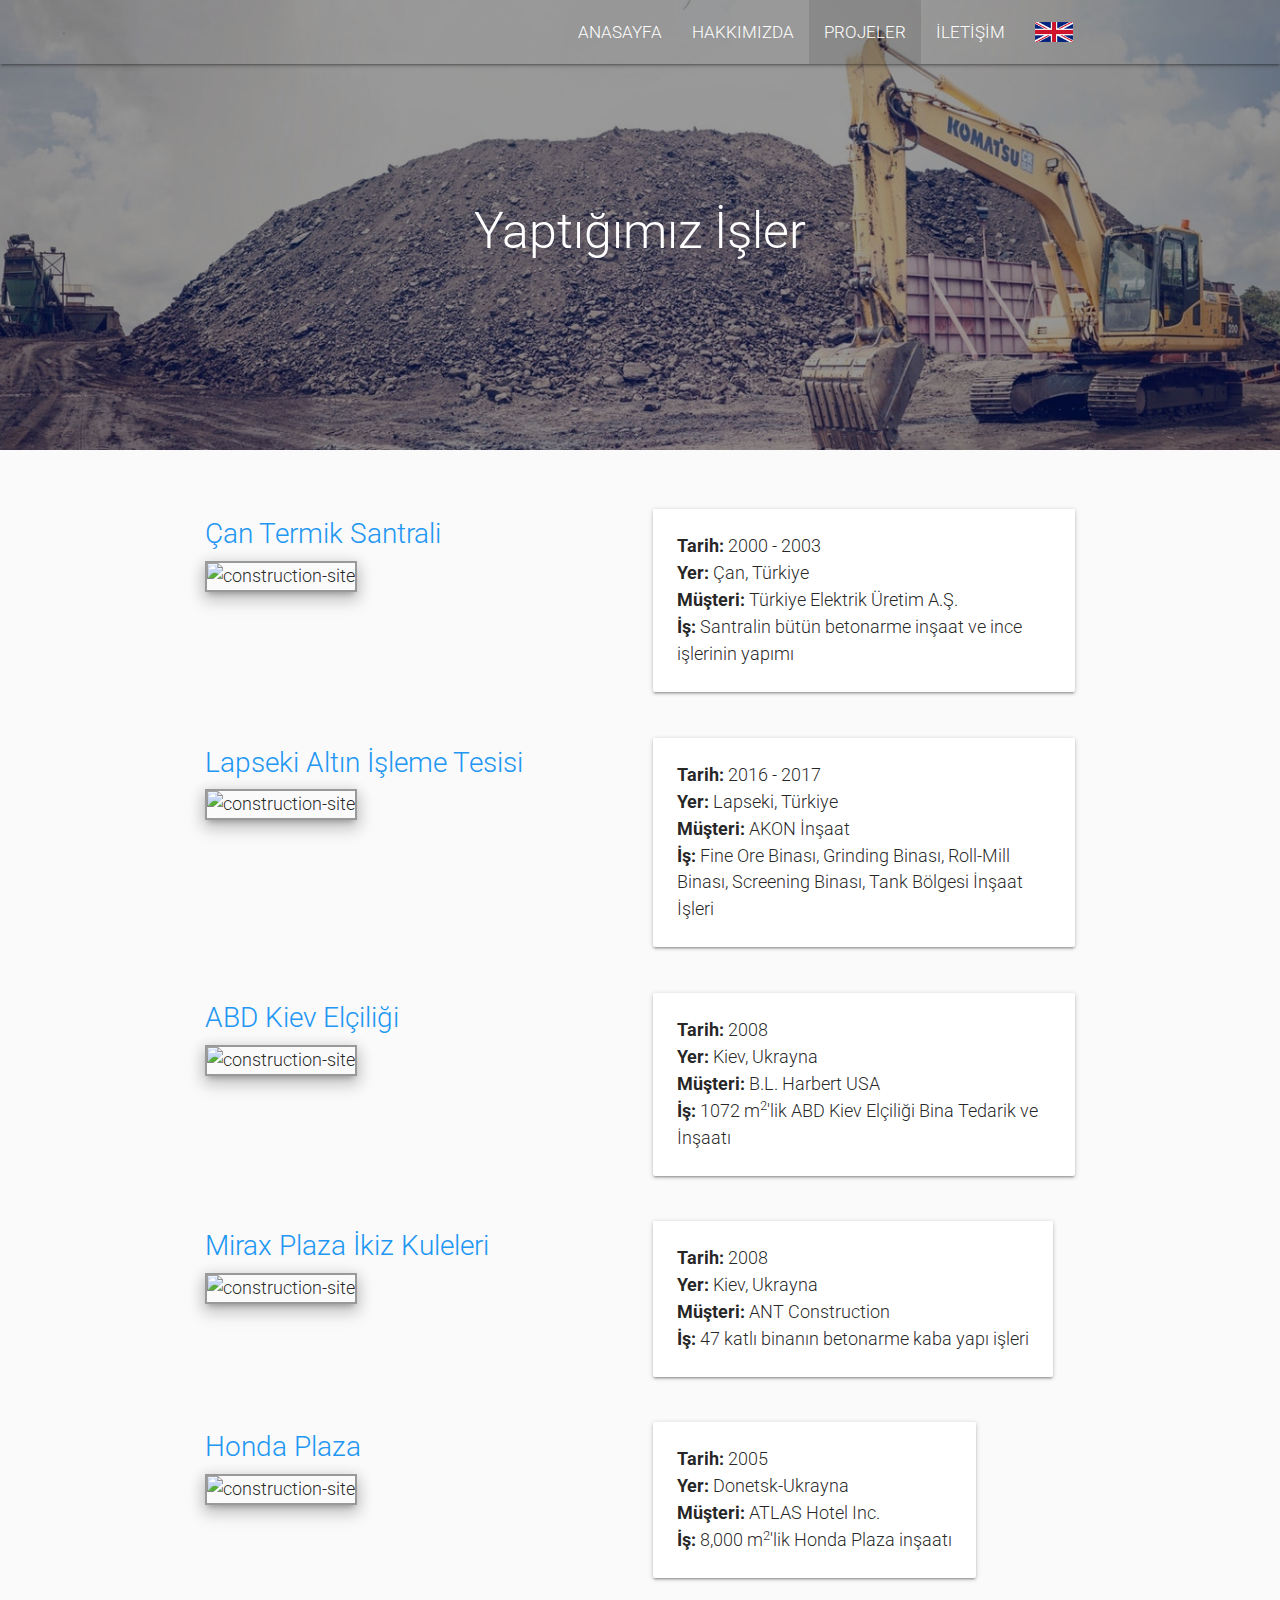
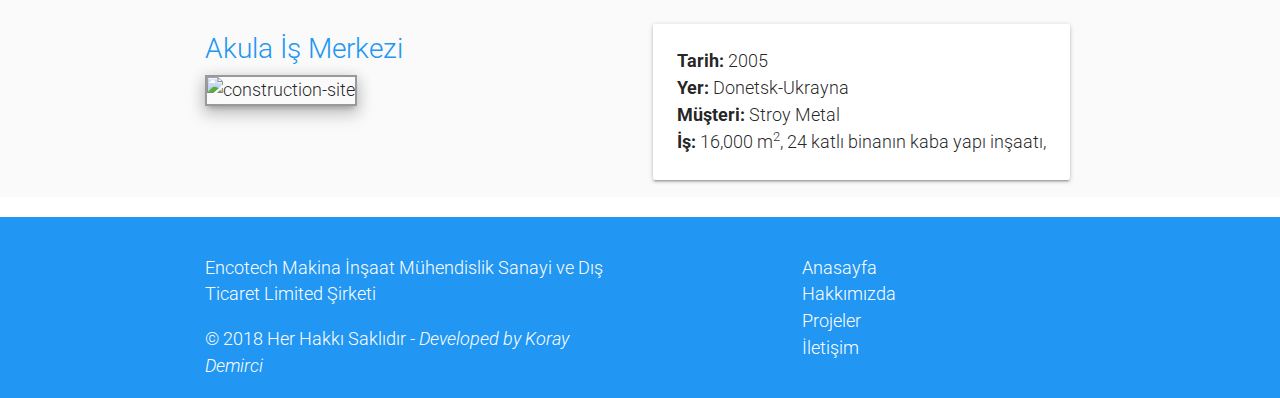
==== projeler.html @ 1a19a728 "Third commit" ====
<!DOCTYPE html>
<html lang="tr">
  <head>
    <meta charset="UTF-8" />
    <meta name="viewport" content="width=device-width, initial-scale=1.0" />
    <meta http-equiv="X-UA-Compatible" content="ie=edge" />
    <link
      href="https://fonts.googleapis.com/css?family=Roboto:300,700"
      rel="stylesheet"
    />
    <link
      href="https://fonts.googleapis.com/icon?family=Material+Icons"
      rel="stylesheet"
    />
    <link
      rel="stylesheet"
      href="https://cdnjs.cloudflare.com/ajax/libs/materialize/1.0.0/css/materialize.min.css"
    />
    <link rel="stylesheet" href="./css/style.css" />
    <title>Encotech</title>
  </head>

  <body>
    <header class="main-header">
      <div class="projects__image-wrapper">
        <div class="overlay valign-wrapper justify-content-center">
          <div class="overlay-text center-align"><h3>Yaptığımız İşler</h3></div>
        </div>
      </div>

      <div class="navigation">
        <nav class="transparent">
          <div class="nav-wrapper container">
            <div class="brand-logo-container ">
              <a href="index.html" class="brand-logo"
                ><img src="img/encotech.png" alt=""
              /></a>
            </div>
            <a ref="#" data-target="mobile-demo" class="sidenav-trigger"
              ><i class="material-icons">menu</i></a
            >
            <ul class="nav-list right hide-on-med-and-down">
              <li><a href="index.html">ANASAYFA</a></li>
              <li><a href="hakkimizda.html">HAKKIMIZDA</a></li>
              <li class="active"><a href="projeler.html">PROJELER</a></li>
              <li><a href="iletisim.html">İLETİŞİM</a></li>

              <li class="flag-list">
                <a class="flag-link" href="projects.html"
                  ><img
                    src="img/united-kingdom-flag-icon-64.png"
                    alt="british-flag"
                /></a>
              </li>
            </ul>
          </div>
        </nav>
      </div>
    </header>

    <main class="grey lighten-5 projects__main">
      <section class="container">
        <div class="row d-flex">
          <div class="col s12 l6">
            <h5 class="blue-text">Çan Termik Santrali</h5>
            <img
              class="responsive-img z-depth-3"
              src="/img/can-termik.jpg"
              alt="construction-site"
            />
          </div>
          <div class="col s12 l6 valign-wrapper">
            <div class="card">
              <div class="card-content">
                <p><span>Tarih:</span> 2000 - 2003</p>
                <p><span>Yer:</span> Çan, Türkiye</p>
                <p><span>Müşteri:</span> Türkiye Elektrik Üretim A.Ş.</p>
                <p>
                  <span>İş:</span> Santralin bütün betonarme inşaat ve ince
                  işlerinin yapımı
                </p>
              </div>
            </div>
          </div>
        </div>
        <div class="row d-flex">
          <div class="col s12 l6">
            <h5 class="blue-text">Lapseki Altın İşleme Tesisi</h5>
            <img
              class="responsive-img  z-depth-3"
              src="/img/lapseki-altin-isleme.jpg"
              alt="construction-site"
            />
          </div>
          <div class="col s12 l6 valign-wrapper">
            <div class="card">
              <div class="card-content">
                <p><span>Tarih:</span> 2016 - 2017</p>
                <p><span>Yer:</span> Lapseki, Türkiye</p>
                <p><span>Müşteri:</span> AKON İnşaat</p>
                <p>
                  <span>İş:</span> Fine Ore Binası, Grinding Binası, Roll-Mill
                  Binası, Screening Binası, Tank Bölgesi İnşaat İşleri
                </p>
              </div>
            </div>
          </div>
        </div>
        <div class="row d-flex">
          <div class="col s12 l6">
            <h5 class="blue-text">ABD Kiev Elçiliği</h5>
            <img
              class="responsive-img  z-depth-3"
              src="/img/kiev.jpg"
              alt="construction-site"
            />
          </div>
          <div class="col s12 l6 valign-wrapper">
            <div class="card">
              <div class="card-content">
                <p><span>Tarih:</span> 2008</p>
                <p><span>Yer:</span> Kiev, Ukrayna</p>
                <p><span>Müşteri:</span> B.L. Harbert USA</p>
                <p>
                  <span>İş:</span> 1072 m<sup>2</sup>'lik ABD Kiev Elçiliği Bina
                  Tedarik ve İnşaatı
                </p>
              </div>
            </div>
          </div>
        </div>
        <div class="row d-flex">
          <div class="col s12 l6">
            <h5 class="blue-text">Mirax Plaza İkiz Kuleleri</h5>
            <img
              class="responsive-img  z-depth-3"
              src="/img/mirax-plaza.jpg"
              alt="construction-site"
            />
          </div>
          <div class="col s12 l6 valign-wrapper">
            <div class="card">
              <div class="card-content">
                <p><span>Tarih:</span> 2008</p>
                <p><span>Yer:</span> Kiev, Ukrayna</p>
                <p><span>Müşteri:</span> ANT Construction</p>
                <p>
                  <span>İş:</span> 47 katlı binanın betonarme kaba yapı işleri
                </p>
              </div>
            </div>
          </div>
        </div>
        <div class="row d-flex">
          <div class="col s12 l6">
            <h5 class="blue-text">Honda Plaza</h5>
            <img
              class="responsive-img  z-depth-3"
              src="/img/honda-plaza.jpg"
              alt="construction-site"
            />
          </div>
          <div class="col s12 l6 valign-wrapper">
            <div class="card">
              <div class="card-content">
                <p><span>Tarih:</span> 2005</p>
                <p><span>Yer:</span> Donetsk-Ukrayna</p>
                <p><span>Müşteri:</span> ATLAS Hotel Inc.</p>
                <p>
                  <span>İş:</span> 8,000 m<sup>2</sup>'lik Honda Plaza inşaatı
                </p>
              </div>
            </div>
          </div>
        </div>
        <div class="row d-flex">
          <div class="col s12 l6">
            <h5 class="blue-text">Akula İş Merkezi</h5>
            <img
              class="responsive-img  z-depth-3"
              src="/img/akula-is-merkezi.jpg"
              alt="construction-site"
            />
          </div>
          <div class="col s12 l6 valign-wrapper">
            <div class="card">
              <div class="card-content">
                <p><span>Tarih:</span> 2005</p>
                <p><span>Yer:</span> Donetsk-Ukrayna</p>
                <p><span>Müşteri:</span> Stroy Metal</p>
                <p>
                  <span>İş:</span> 16,000 m<sup>2</sup>, 24 katlı binanın kaba
                  yapı inşaatı,
                </p>
              </div>
            </div>
          </div>
        </div>
      </section>
    </main>

    <footer class="page-footer blue">
      <div class="container">
        <div class="row">
          <div class="col l6 s12">
            <p class="white-text">
              Encotech Makina İnşaat Mühendislik Sanayi ve Dış Ticaret Limited
              Şirketi
            </p>
            <p>
              © 2018 Her Hakkı Saklıdır - <em>Developed by Koray Demirci</em>
            </p>
          </div>
          <div class="col l4 offset-l2 s12">
            <ul>
              <li><a class="white-text" href="index.html">Anasayfa</a></li>
              <li>
                <a class="white-text" href="hakkimizda.html">Hakkımızda</a>
              </li>
              <li><a class="white-text" href="projeler.html">Projeler</a></li>
              <li><a class="white-text" href="iletisim.html">İletişim</a></li>
            </ul>
          </div>
        </div>
      </div>
    </footer>

    <!-- SIDEBAR -->
    <ul class="sidenav" id="mobile-demo">
      <li><a href="homepage.html">ANASAYFA</a></li>
      <li><a href="about.html">HAKKIMIZDA</a></li>
      <li><a href="projects.html">PROJELER</a></li>
      <li><a href="contact.html">İLETİŞİM</a></li>
      <li><div class="divider"></div></li>
      <li><a class="blue-text" href="projects.html">ENGLISH</a></li>
    </ul>

    <script
      type="text/javascript"
      src="https://code.jquery.com/jquery-3.3.1.min.js"
    ></script>
    <script src="https://cdnjs.cloudflare.com/ajax/libs/slick-carousel/1.9.0/slick.min.js"></script>
    <script src="https://cdnjs.cloudflare.com/ajax/libs/materialize/1.0.0/js/materialize.min.js"></script>
    <script>
      document.addEventListener('DOMContentLoaded', function() {
        //Sidebar
        var elems = document.querySelectorAll('.sidenav');
        var instances = M.Sidenav.init(elems);
      });
    </script>
  </body>
</html>
---- css/style.css ----
/* #2196f3 */

/* ======== HELPERS ====== */
.d-flex {
  display: flex;
  flex-wrap: wrap;
}

.justify-content-center {
  justify-content: center;
}

/* ======= COMMON ====== */
html,
body {
  font-size: 106%;
  font-weight: 300;
  font-family: 'Roboto', sans-serif;
  overflow-x: hidden;
}

h1,
h2,
h3,
h4,
h5,
h6 {
  font-weight: 300;
  font-family: 'Roboto', sans-serif;
}

/* Flag */
.flag-list {
  display: block;
  height: 100%;
}

.flag-link {
  display: inline-flex;
  height: 100%;
  align-items: center;
}

.flag-link img {
  height: 30%;
}

/* Banner */

/* Navigation */
.brand-logo-container {
  height: 100%;
  display: inline-flex;
  align-items: center;
}

.brand-logo {
  background-color: #fff;
  height: 80%;
  border-radius: 2px;
}

.brand-logo img {
  display: block;
  height: 90%;
  margin-top: 2px;
}

.navigation {
  position: absolute;
  top: 0;
  left: 0;
  width: 100%;
  z-index: 2;
}

.nav-list {
  height: 100%;
  display: block;
}

/* Footer */
.page-footer .row {
  margin-bottom: 0;
}

/* ======== MAIN HEADER ====== */
.main-header {
  width: 100%;
  max-height: 100vh;
  overflow: hidden;
  position: relative;
  display: block;
}

.overlay {
  position: absolute;
  top: 0;
  left: 0;
  height: 100%;
  width: 100%;
  z-index: 1;
  background-color: rgba(0, 0, 0, 0.4);
}

.overlay-text {
  color: #fff;
}

/* ========== HOMEPAGE ========= */
/* Header */
.main-header h5 {
  letter-spacing: 1px;
}

.main-header h1 {
  letter-spacing: 2px;
  margin-top: 1rem;
}

.video-wrapper {
  position: relative;
  display: block;
  height: 100%;
}

.video-wrapper video {
  position: relative;
  z-index: 0;
  top: 0;
  left: 0;
  height: 100%;
  width: 100%;
  display: block;
}

.main-header-arrow {
  font-size: 40px;
}

/* Features */
.features {
  padding: 3rem 0;
}

.features__info {
  font-size: 1.2rem;
}

.icon-container {
  position: absolute;
  bottom: 3%;
  left: 50%;
  transform: translateX(-50%);
  z-index: 100;
}

.features__card-row {
  margin-bottom: 0;
}

.homepage-banner-1 {
  background: linear-gradient(rgba(0, 0, 0, 0.4), rgba(0, 0, 0, 0.4)),
    url('../img/banner-1.jpg');
}

.homepage-banner-2 {
  min-height: 40vh;
  background: linear-gradient(rgba(0, 0, 0, 0.4), rgba(0, 0, 0, 0.4)),
    url('../img/banner-2.jpg');
}

/* Projects */
.projects {
  padding: 4rem 0;
}

.projects__title {
  margin-top: 0;
}

.projects .card {
  margin: 1rem;
}

.projects .card-title {
  padding: 0 10px !important;
}

.slick-next:before,
.slick-prev:before {
  color: #2196f3;
  font-size: 30px;
}

.custom-container {
  max-width: 90%;
  margin: auto;
}

.read-more-button {
  margin-top: 3rem;
}

/* News */
.news {
  padding: 4rem 0;
}

.news__title {
  margin-top: 0;
}

.news p {
  margin-top: 5px;
}

/* ========ABOUT PAGE ========= */
.about__image-wrapper {
  height: 50vh;
  background: url('../img/about-header.jpeg');
  background-size: cover;
  background-position: center;
}

.about {
  padding: 3rem 0;
}

.about__title-row {
  margin-bottom: 0;
}

.about__banner {
  min-height: 40vh;
  background: linear-gradient(rgba(0, 0, 0, 0.4), rgba(0, 0, 0, 0.4)),
    url('../img/about-header-banner.jpeg');
}

.carousel {
  height: 200px !important;
}
.carousel-item {
  height: 100%;
  min-height: auto !important;
}

blockquote {
  height: 100%;
  border-left: 5px solid #2196f3;
  padding-top: 2px;
}

/* ======== PROJECTS PAGE  ======= */
.projects__image-wrapper {
  height: 50vh;
  background: url('../img/projects-header.jpeg');
  background-size: cover;
  background-position: center;
}

.projects__main {
  padding-top: 3rem;
}

.projects__main span {
  font-weight: 700;
}

.projects__main img {
  border: 2px solid #999;
  box-shadow: ;
}

/* ========= CONTACT PAGE =========*/
.contact__image-wrapper {
  height: 50vh;
  background: url('../img/contact-header.jpg');
  background-size: cover;
  background-position: center;
}

.map {
  overflow: hidden;
}

.map.card {
  padding: 0;
  margin: 0;
}

.map iframe {
  display: block;
  margin: auto;
  padding: 0;
  height: 80vh;
  width: 100%;
}

/* Need to come after banner-1, banner-2, banner-3 classes */
.banner {
  min-height: 40vh;
  background-size: cover;
  background-position: center;
  background-attachment: fixed;
}
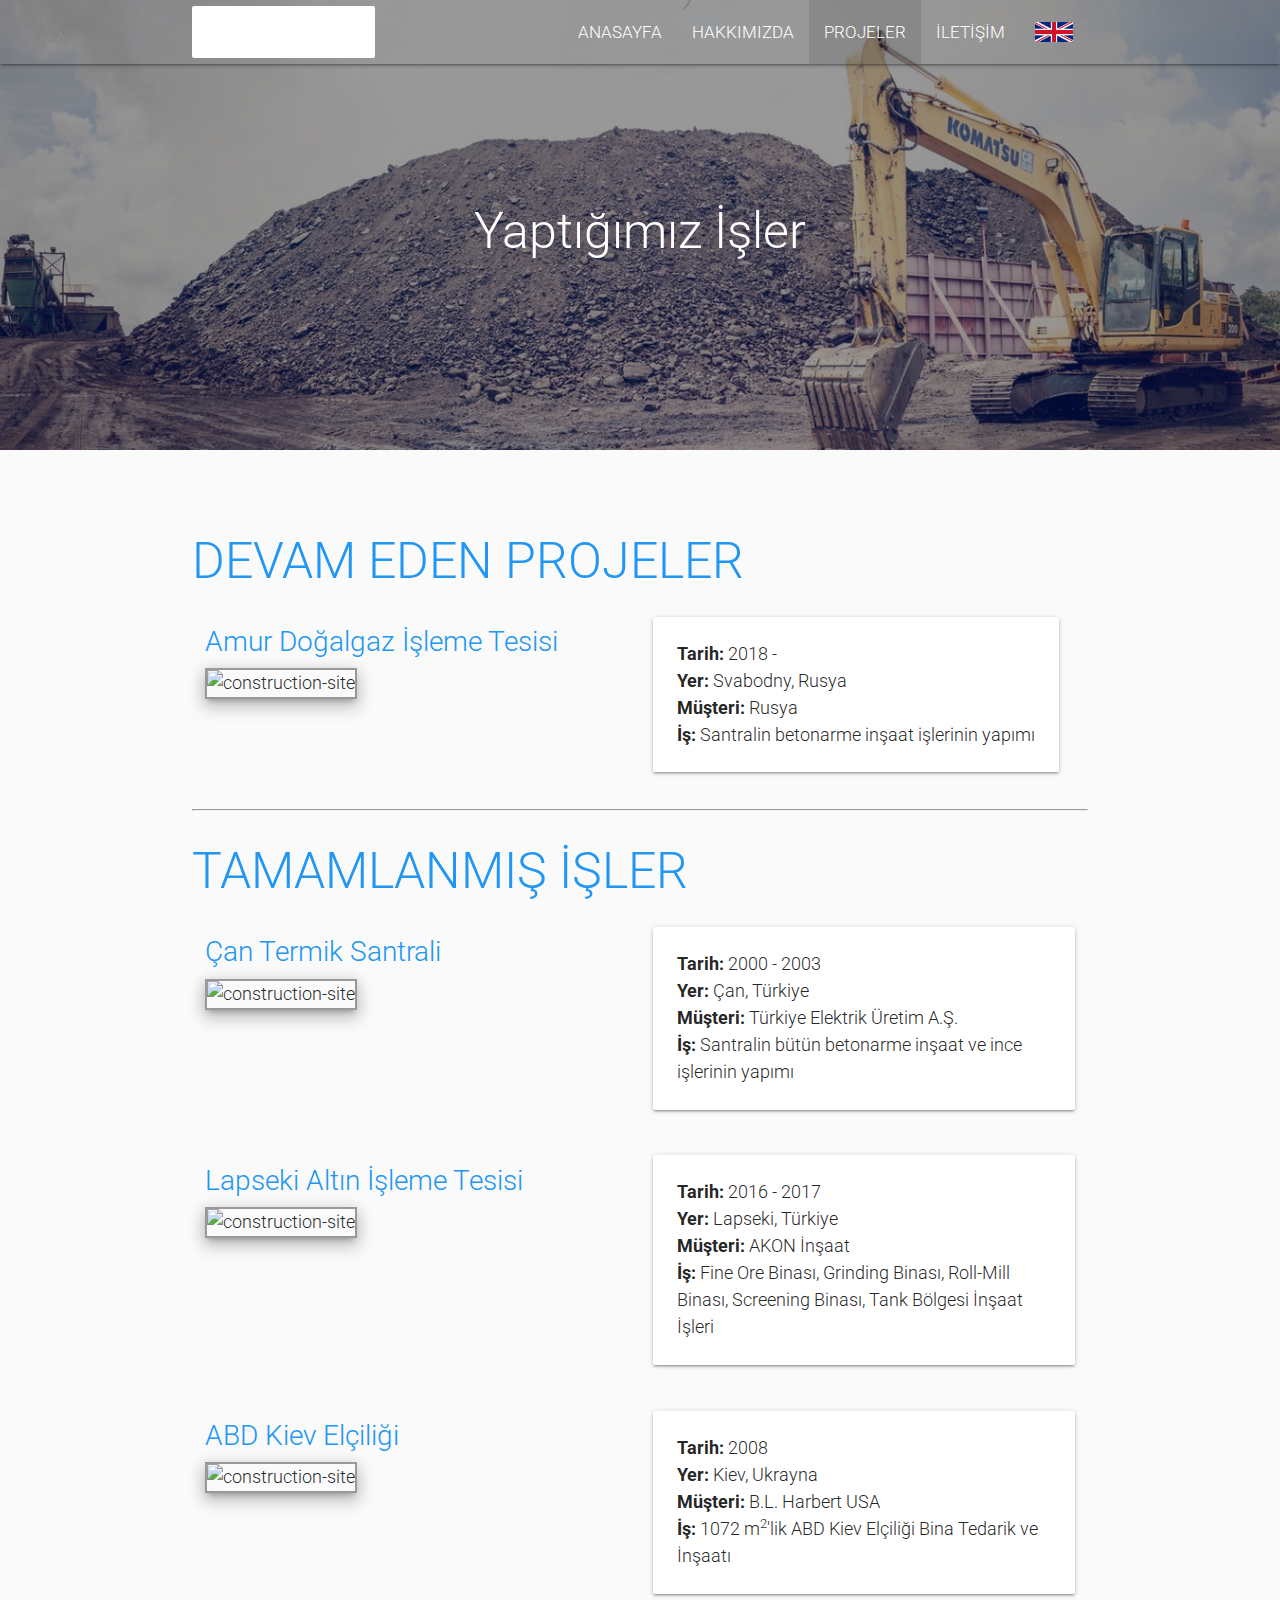
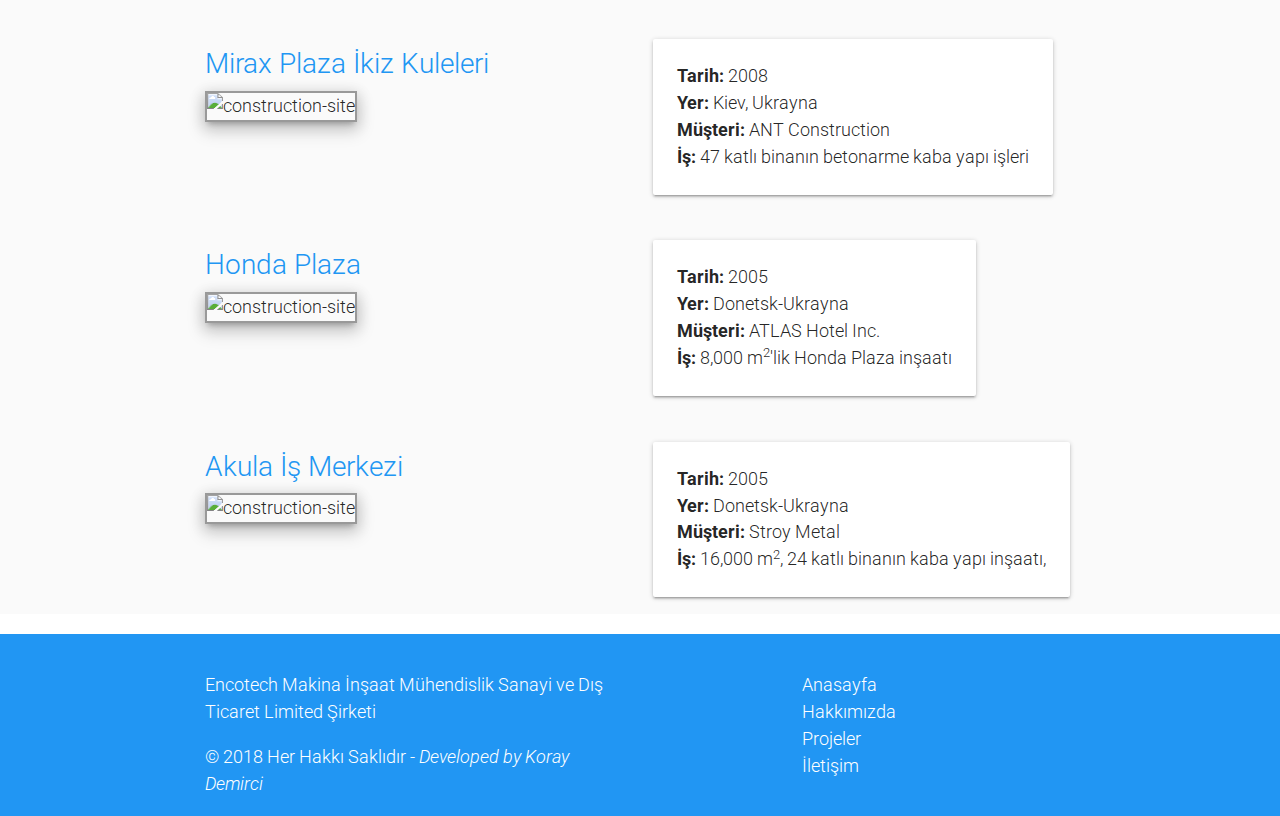
==== commit 39c3540b: "Add hr element" ====
--- a/projeler.html
+++ b/projeler.html
@@ -22,19 +22,19 @@
 
   <body>
     <header class="main-header">
-      <div class="projects__image-wrapper">
+      <div class="image-wrapper projects__image-wrapper">
         <div class="overlay valign-wrapper justify-content-center">
-          <div class="overlay-text center-align"><h3>Yaptığımız İşler</h3></div>
+          <div class="overlay-text white-text center-align">
+            <h3>Yaptığımız İşler</h3>
+          </div>
         </div>
       </div>
 
       <div class="navigation">
-        <nav class="transparent">
+        <nav class="nav-bar transparent">
           <div class="nav-wrapper container">
-            <div class="brand-logo-container ">
-              <a href="index.html" class="brand-logo"
-                ><img src="img/encotech.png" alt=""
-              /></a>
+            <div class="brand-logo-container">
+              <a href="index.html" class="brand-logo">ENCOTECH</a>
             </div>
             <a ref="#" data-target="mobile-demo" class="sidenav-trigger"
               ><i class="material-icons">menu</i></a
@@ -60,12 +60,37 @@
 
     <main class="grey lighten-5 projects__main">
       <section class="container">
+        <h3 class="blue-text">DEVAM EDEN PROJELER</h3>
+        <div class="row d-flex">
+          <div class="col s12 l6">
+            <h5 class="blue-text">Amur Doğalgaz İşleme Tesisi</h5>
+            <img
+              class="responsive-img z-depth-3"
+              src="img/projects-amur-gas.jpg"
+              alt="construction-site"
+            />
+          </div>
+          <div class="col s12 l6 valign-wrapper">
+            <div class="card">
+              <div class="card-content">
+                <p><span>Tarih:</span> 2018 -</p>
+                <p><span>Yer:</span> Svabodny, Rusya</p>
+                <p><span>Müşteri:</span> Rusya</p>
+                <p>
+                  <span>İş:</span> Santralin betonarme inşaat işlerinin yapımı
+                </p>
+              </div>
+            </div>
+          </div>
+        </div>
+        <hr class="projects-line" />
+        <h3 class="blue-text">TAMAMLANMIŞ İŞLER</h3>
         <div class="row d-flex">
           <div class="col s12 l6">
             <h5 class="blue-text">Çan Termik Santrali</h5>
             <img
               class="responsive-img z-depth-3"
-              src="/img/can-termik.jpg"
+              src="img/can-termik.jpg"
               alt="construction-site"
             />
           </div>
@@ -88,7 +113,7 @@
             <h5 class="blue-text">Lapseki Altın İşleme Tesisi</h5>
             <img
               class="responsive-img  z-depth-3"
-              src="/img/lapseki-altin-isleme.jpg"
+              src="img/lapseki-altin-isleme.jpg"
               alt="construction-site"
             />
           </div>
@@ -111,7 +136,7 @@
             <h5 class="blue-text">ABD Kiev Elçiliği</h5>
             <img
               class="responsive-img  z-depth-3"
-              src="/img/kiev.jpg"
+              src="img/kiev.jpg"
               alt="construction-site"
             />
           </div>
@@ -134,7 +159,7 @@
             <h5 class="blue-text">Mirax Plaza İkiz Kuleleri</h5>
             <img
               class="responsive-img  z-depth-3"
-              src="/img/mirax-plaza.jpg"
+              src="img/mirax-plaza.jpg"
               alt="construction-site"
             />
           </div>
@@ -156,7 +181,7 @@
             <h5 class="blue-text">Honda Plaza</h5>
             <img
               class="responsive-img  z-depth-3"
-              src="/img/honda-plaza.jpg"
+              src="img/honda-plaza.jpg"
               alt="construction-site"
             />
           </div>
@@ -178,7 +203,7 @@
             <h5 class="blue-text">Akula İş Merkezi</h5>
             <img
               class="responsive-img  z-depth-3"
-              src="/img/akula-is-merkezi.jpg"
+              src="img/akula-is-merkezi.jpg"
               alt="construction-site"
             />
           </div>
@@ -227,12 +252,12 @@
 
     <!-- SIDEBAR -->
     <ul class="sidenav" id="mobile-demo">
-      <li><a href="homepage.html">ANASAYFA</a></li>
-      <li><a href="about.html">HAKKIMIZDA</a></li>
-      <li><a href="projects.html">PROJELER</a></li>
-      <li><a href="contact.html">İLETİŞİM</a></li>
+      <li><a href="index.html">ANASAYFA</a></li>
+      <li><a href="hakkimizda.html">HAKKIMIZDA</a></li>
+      <li><a href="projeler.html">PROJELER</a></li>
+      <li><a href="iletisim.html">İLETİŞİM</a></li>
       <li><div class="divider"></div></li>
-      <li><a class="blue-text" href="projects.html">ENGLISH</a></li>
+      <li><a class="blue-text" href="homepage.html">ENGLISH</a></li>
     </ul>
 
     <script
